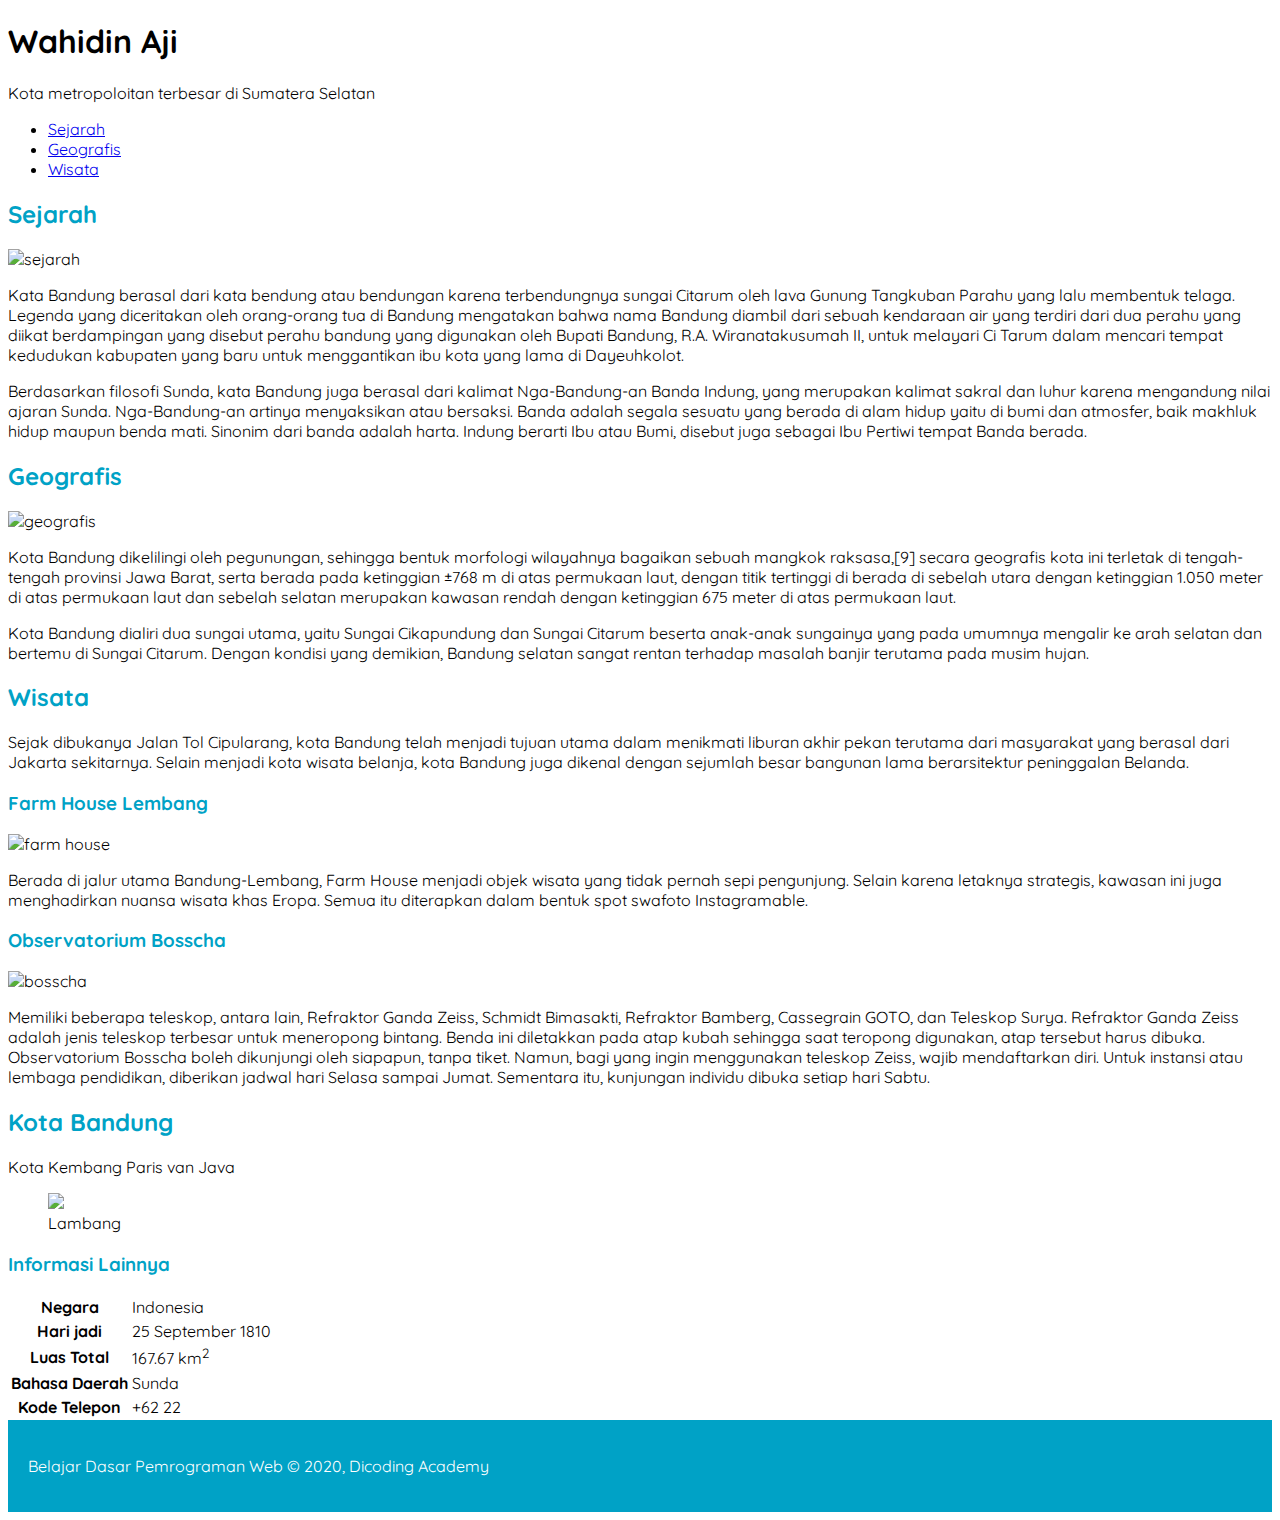
==== index.html @ 47b5a6c7 "custom font-face" ====
<!DOCTYPE html>
<html lang="en">

<head>
  <meta charset="UTF-8">
  <meta name="viewport" content="width=device-width, initial-scale=1.0">
  <title>Element Body</title>
  <link rel="stylesheet" href="./assets/styles/style.css">
  
  <!-- <link href="https://fonts.googleapis.com/css?family=Quicksand&display=swap" rel="stylesheet"> -->
</head>

<body>
  <header>
    <h1>Wahidin Aji</h1>
    <p>Kota metropoloitan terbesar di Sumatera Selatan</p>
    <nav>
      <ul>
        <li><a href="#sejarah">Sejarah</a></li>
        <li><a href="#geografis">Geografis</a></li>
        <li><a href="#wisata">Wisata</a></li>
      </ul>
    </nav>
  </header>
  <main>
    <div id="content">
      <article id="sejarah">
        <h2>Sejarah</h2>
        <img src="assets/image/t-slider1.png" alt="sejarah">
        <p>Kata Bandung berasal dari kata bendung atau bendungan karena terbendungnya sungai Citarum oleh lava Gunung
          Tangkuban Parahu yang lalu membentuk telaga. Legenda yang diceritakan oleh orang-orang tua di
          Bandung mengatakan bahwa nama Bandung diambil dari sebuah kendaraan air yang terdiri dari dua perahu yang
          diikat
          berdampingan yang disebut perahu bandung yang digunakan oleh Bupati Bandung, R.A. Wiranatakusumah II, untuk
          melayari Ci Tarum dalam mencari tempat kedudukan kabupaten yang baru untuk
          menggantikan ibu kota yang lama di Dayeuhkolot. </p>

        <p>Berdasarkan filosofi Sunda, kata Bandung juga berasal dari kalimat Nga-Bandung-an Banda Indung, yang
          merupakan
          kalimat sakral dan luhur karena mengandung nilai ajaran Sunda. Nga-Bandung-an artinya menyaksikan atau
          bersaksi.
          Banda adalah segala sesuatu yang berada di alam hidup yaitu di bumi dan atmosfer, baik makhluk hidup maupun
          benda mati. Sinonim dari banda adalah harta. Indung berarti Ibu atau Bumi, disebut juga sebagai Ibu Pertiwi
          tempat Banda berada.</p>
      </article>
      <article id="geografis">
        <h2>Geografis</h2>
        <img src="assets/image/widget-i5.png" alt="geografis">
        <p>Kota Bandung dikelilingi oleh pegunungan, sehingga bentuk morfologi wilayahnya bagaikan sebuah mangkok
          raksasa,[9] secara geografis kota ini terletak di tengah-tengah provinsi Jawa Barat, serta berada pada
          ketinggian ±768 m di atas permukaan laut, dengan titik tertinggi di berada di sebelah utara dengan
          ketinggian
          1.050 meter di atas permukaan laut dan sebelah selatan merupakan kawasan rendah dengan ketinggian 675 meter
          di
          atas permukaan laut.</p>

        <p>Kota Bandung dialiri dua sungai utama, yaitu Sungai Cikapundung dan Sungai Citarum beserta anak-anak
          sungainya
          yang pada umumnya mengalir ke arah selatan dan bertemu di Sungai Citarum. Dengan kondisi yang
          demikian, Bandung selatan sangat rentan terhadap masalah banjir terutama pada musim hujan.</p>
      </article>
      <article id="wisata">
        <section>
          <h2>Wisata</h2>
          <p>Sejak dibukanya Jalan Tol Cipularang, kota Bandung telah menjadi tujuan utama dalam menikmati liburan akhir
            pekan
            terutama dari masyarakat yang berasal dari Jakarta sekitarnya. Selain menjadi kota wisata belanja,
            kota Bandung juga dikenal dengan sejumlah besar bangunan lama berarsitektur peninggalan Belanda.</p>
        </section>
        <section>
          <h3>Farm House Lembang</h3>
          <img src="assets/image/hero-img.png" alt="farm house">
          <p>Berada di jalur utama Bandung-Lembang, Farm House menjadi objek wisata yang tidak pernah sepi pengunjung.
            Selain
            karena letaknya strategis, kawasan ini juga menghadirkan nuansa wisata khas Eropa. Semua itu diterapkan
            dalam
            bentuk spot swafoto Instagramable.</p>
        </section>
        <section>
          <h3>Observatorium Bosscha</h3>
          <img src="assets/image/about-img.png" alt="bosscha">
          <p>Memiliki beberapa teleskop, antara lain, Refraktor Ganda Zeiss, Schmidt Bimasakti, Refraktor Bamberg,
            Cassegrain
            GOTO, dan Teleskop Surya. Refraktor Ganda Zeiss adalah jenis teleskop terbesar untuk meneropong bintang.
            Benda
            ini diletakkan pada atap kubah sehingga saat teropong digunakan, atap tersebut harus dibuka. Observatorium
            Bosscha boleh dikunjungi oleh siapapun, tanpa tiket. Namun, bagi yang ingin
            menggunakan teleskop Zeiss, wajib mendaftarkan diri. Untuk instansi atau lembaga pendidikan, diberikan
            jadwal
            hari Selasa sampai Jumat. Sementara itu, kunjungan individu dibuka setiap hari Sabtu.</p>
        </section>
      </article>
    </div>
    <aside>
      <!-- <article>
        <h2>Kota Bandung</h2>
        <p>Kota Kembang Paris van Java</p>
        <figure>
          <img src="assets/image/i6.jpg">
          <figcaption>Lambang</figcaption>
        </figure>
      </article> -->
      <article>
        <header>
          <h2>Kota Bandung</h2>
          <p>Kota Kembang Paris van Java</p>
          <figure>
            <img src="assets/image/about-img.png">
            <figcaption>Lambang</figcaption>
          </figure>
        </header>
        <section>
          <h3>Informasi Lainnya</h3>
          <table>
            <tr>
              <th>Negara</th>
              <td>Indonesia</td>
            </tr>
            <tr>
              <th>Hari jadi</th>
              <td>25 September 1810</td>
            </tr>
            <tr>
              <th>Luas Total</th>
              <td>167.67 km<sup>2</sup></td>
            </tr>
            <tr>
              <th>Bahasa Daerah</th>
              <td>Sunda</td>
            </tr>
            <tr>
              <th>Kode Telepon</th>
              <td>+62 22</td>
            </tr>
          </table>
        </section>
      </article>
    </aside>
  </main>
  <footer>
    <p>Belajar Dasar Pemrograman Web &#169; 2020, Dicoding Academy</p>
  </footer>
</body>

</html>
---- assets/styles/style.css ----
@import url('https://fonts.googleapis.com/css?family=Quicksand&display=swap');

body {
  font-family: 'Quicksand', sans-serif;
}

/* @font-face {
  font-family: 'myFont';
  src: url(../font/lucida-calligraphy-italic.ttf);
}

body {
  font-family: 'myFont';
  text-transform: uppercase;
} */

h2,
h3 {
  color: #00a2c6;
}

footer {
  padding: 20px;
  color: white;
  background-color: #00a2c6;
}
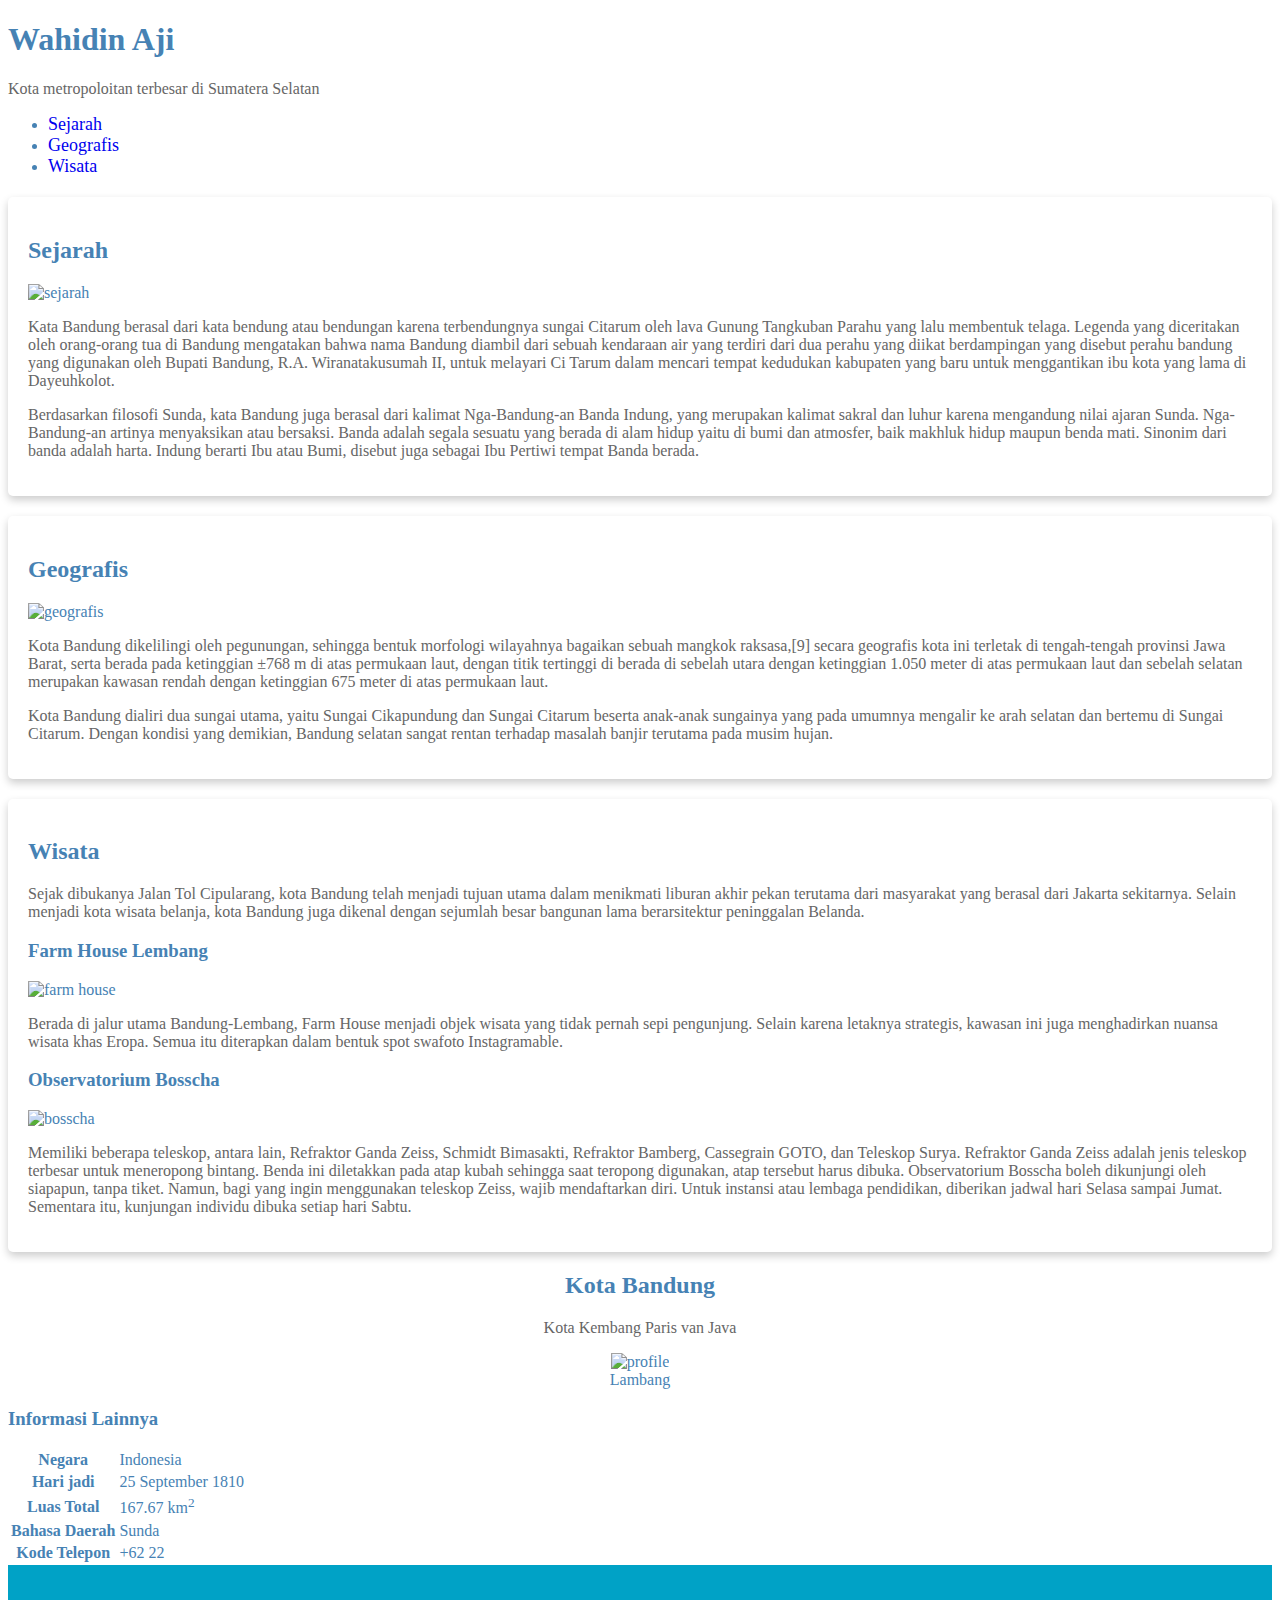
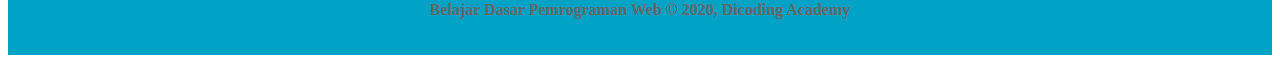
==== commit f22a0f3c: "card-styling" ====
--- a/index.html
+++ b/index.html
@@ -6,7 +6,7 @@
   <meta name="viewport" content="width=device-width, initial-scale=1.0">
   <title>Element Body</title>
   <link rel="stylesheet" href="./assets/styles/style.css">
-  
+
   <!-- <link href="https://fonts.googleapis.com/css?family=Quicksand&display=swap" rel="stylesheet"> -->
 </head>
 
@@ -24,9 +24,9 @@
   </header>
   <main>
     <div id="content">
-      <article id="sejarah">
+      <article id="sejarah" class="card">
         <h2>Sejarah</h2>
-        <img src="assets/image/t-slider1.png" alt="sejarah">
+        <img src="assets/image/about-img.png" alt="sejarah" class="featured-image">
         <p>Kata Bandung berasal dari kata bendung atau bendungan karena terbendungnya sungai Citarum oleh lava Gunung
           Tangkuban Parahu yang lalu membentuk telaga. Legenda yang diceritakan oleh orang-orang tua di
           Bandung mengatakan bahwa nama Bandung diambil dari sebuah kendaraan air yang terdiri dari dua perahu yang
@@ -43,9 +43,9 @@
           benda mati. Sinonim dari banda adalah harta. Indung berarti Ibu atau Bumi, disebut juga sebagai Ibu Pertiwi
           tempat Banda berada.</p>
       </article>
-      <article id="geografis">
+      <article id="geografis" class="card">
         <h2>Geografis</h2>
-        <img src="assets/image/widget-i5.png" alt="geografis">
+        <img src="assets/image/widget-i5.png" alt="geografis" class="featured-image">
         <p>Kota Bandung dikelilingi oleh pegunungan, sehingga bentuk morfologi wilayahnya bagaikan sebuah mangkok
           raksasa,[9] secara geografis kota ini terletak di tengah-tengah provinsi Jawa Barat, serta berada pada
           ketinggian ±768 m di atas permukaan laut, dengan titik tertinggi di berada di sebelah utara dengan
@@ -59,7 +59,7 @@
           yang pada umumnya mengalir ke arah selatan dan bertemu di Sungai Citarum. Dengan kondisi yang
           demikian, Bandung selatan sangat rentan terhadap masalah banjir terutama pada musim hujan.</p>
       </article>
-      <article id="wisata">
+      <article id="wisata" class="card">
         <section>
           <h2>Wisata</h2>
           <p>Sejak dibukanya Jalan Tol Cipularang, kota Bandung telah menjadi tujuan utama dalam menikmati liburan akhir
@@ -69,7 +69,7 @@
         </section>
         <section>
           <h3>Farm House Lembang</h3>
-          <img src="assets/image/hero-img.png" alt="farm house">
+          <img src="assets/image/hero-img.png" alt="farm house" class="featured-image">
           <p>Berada di jalur utama Bandung-Lembang, Farm House menjadi objek wisata yang tidak pernah sepi pengunjung.
             Selain
             karena letaknya strategis, kawasan ini juga menghadirkan nuansa wisata khas Eropa. Semua itu diterapkan
@@ -78,7 +78,7 @@
         </section>
         <section>
           <h3>Observatorium Bosscha</h3>
-          <img src="assets/image/about-img.png" alt="bosscha">
+          <img src="assets/image/about-img.png" alt="bosscha" class="featured-image">
           <p>Memiliki beberapa teleskop, antara lain, Refraktor Ganda Zeiss, Schmidt Bimasakti, Refraktor Bamberg,
             Cassegrain
             GOTO, dan Teleskop Surya. Refraktor Ganda Zeiss adalah jenis teleskop terbesar untuk meneropong bintang.
@@ -92,20 +92,12 @@
       </article>
     </div>
     <aside>
-      <!-- <article>
-        <h2>Kota Bandung</h2>
-        <p>Kota Kembang Paris van Java</p>
-        <figure>
-          <img src="assets/image/i6.jpg">
-          <figcaption>Lambang</figcaption>
-        </figure>
-      </article> -->
-      <article>
+      <article class="profile" class="card">
         <header>
           <h2>Kota Bandung</h2>
           <p>Kota Kembang Paris van Java</p>
           <figure>
-            <img src="assets/image/about-img.png">
+            <img src="assets/image/about-img.png" alt="profile">
             <figcaption>Lambang</figcaption>
           </figure>
         </header>
--- a/assets/styles/style.css
+++ b/assets/styles/style.css
@@ -1,26 +1,59 @@
-@import url('https://fonts.googleapis.com/css?family=Quicksand&display=swap');
-
-body {
-  font-family: 'Quicksand', sans-serif;
+nav a {
+  font-size: 18px;
+  font-weight: 400;
+  text-decoration: none;
 }
 
-/* @font-face {
-  font-family: 'myFont';
-  src: url(../font/lucida-calligraphy-italic.ttf);
+nav a:hover {
+  font-weight: 600;
+}
+
+.profile header {
+  text-align: center;
+}
+
+footer {
+  font-weight: bold;
+  text-align: center;
+  background: #00a2c6;
+  color: white;
+  padding: 20px;
+}
+
+p {
+  color: gray;
+}
+
+p {
+  color: #666666;
+}
+
+p {
+  color: #666;
+}
+
+p {
+  color: rgb(102, 102, 102);
 }
 
 body {
-  font-family: 'myFont';
-  text-transform: uppercase;
-} */
-
-h2,
-h3 {
-  color: #00a2c6;
+  color: steelblue;
 }
 
-footer {
+.featured-image {
+  width: 100%;
+  max-height: 300px;
+  object-fit: cover;
+  object-position: center;
+}
+
+.profile img {
+  width: 200px;
+}
+
+.card {
+  box-shadow: 0 4px 8px 0 rgb(0, 0, 0, 0.2);
+  border-radius: 5px;
   padding: 20px;
-  color: white;
-  background-color: #00a2c6;
+  margin-top: 20px;
 }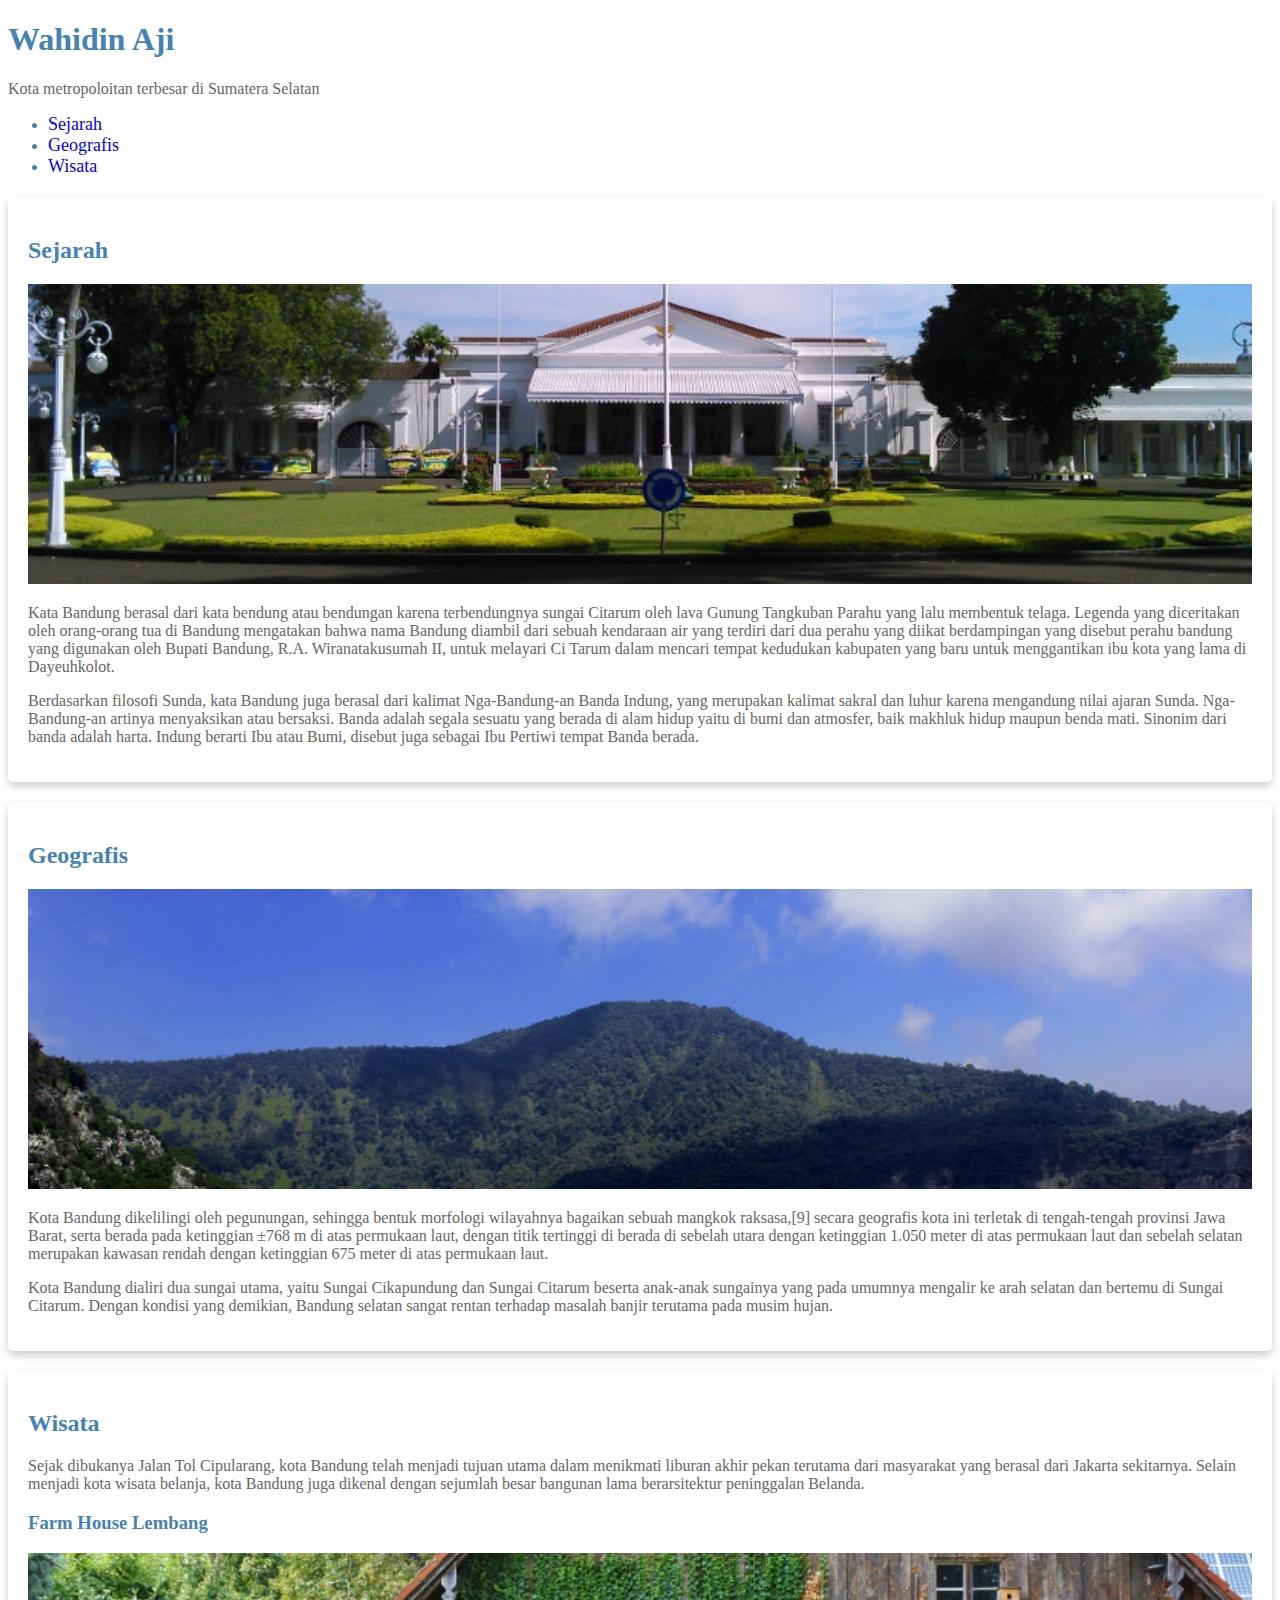
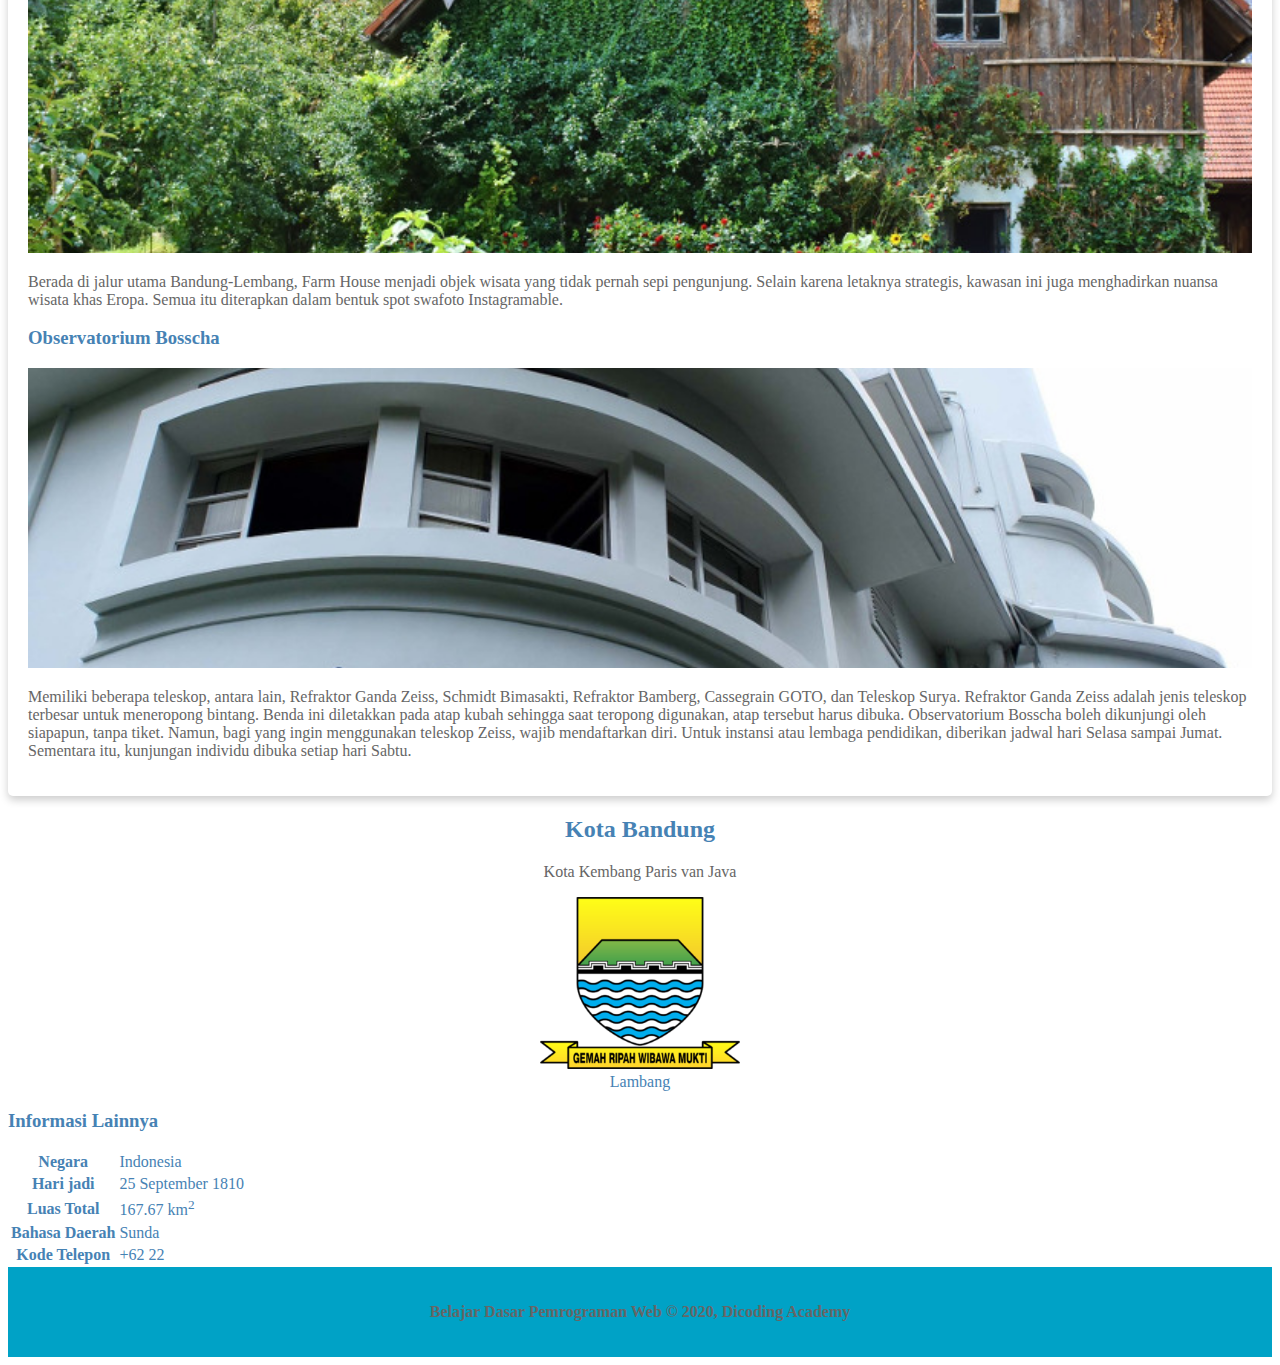
==== commit 6d5ffe91: "update indexinex fix" ====
--- a/index.html
+++ b/index.html
@@ -4,16 +4,19 @@
 <head>
   <meta charset="UTF-8">
   <meta name="viewport" content="width=device-width, initial-scale=1.0">
+  <!-- <meta name="viewport" content="width=device-width, initial-scale=1"> -->
   <title>Element Body</title>
   <link rel="stylesheet" href="./assets/styles/style.css">
 
-  <!-- <link href="https://fonts.googleapis.com/css?family=Quicksand&display=swap" rel="stylesheet"> -->
+  <link href="https://fonts.googleapis.com/css?family=Quicksand&display=swap" rel="stylesheet">
 </head>
 
 <body>
   <header>
-    <h1>Wahidin Aji</h1>
-    <p>Kota metropoloitan terbesar di Sumatera Selatan</p>
+    <div class="jumbroton">
+      <h1>Wahidin Aji</h1>
+      <p>Kota metropoloitan terbesar di Sumatera Selatan</p>
+    </div>
     <nav>
       <ul>
         <li><a href="#sejarah">Sejarah</a></li>
@@ -26,7 +29,7 @@
     <div id="content">
       <article id="sejarah" class="card">
         <h2>Sejarah</h2>
-        <img src="assets/image/about-img.png" alt="sejarah" class="featured-image">
+        <img src="assets/image/history.jpg" alt="sejarah" class="featured-image">
         <p>Kata Bandung berasal dari kata bendung atau bendungan karena terbendungnya sungai Citarum oleh lava Gunung
           Tangkuban Parahu yang lalu membentuk telaga. Legenda yang diceritakan oleh orang-orang tua di
           Bandung mengatakan bahwa nama Bandung diambil dari sebuah kendaraan air yang terdiri dari dua perahu yang
@@ -45,7 +48,7 @@
       </article>
       <article id="geografis" class="card">
         <h2>Geografis</h2>
-        <img src="assets/image/widget-i5.png" alt="geografis" class="featured-image">
+        <img src="assets/image/geografis.jpg" alt="geografis" class="featured-image">
         <p>Kota Bandung dikelilingi oleh pegunungan, sehingga bentuk morfologi wilayahnya bagaikan sebuah mangkok
           raksasa,[9] secara geografis kota ini terletak di tengah-tengah provinsi Jawa Barat, serta berada pada
           ketinggian ±768 m di atas permukaan laut, dengan titik tertinggi di berada di sebelah utara dengan
@@ -69,7 +72,7 @@
         </section>
         <section>
           <h3>Farm House Lembang</h3>
-          <img src="assets/image/hero-img.png" alt="farm house" class="featured-image">
+          <img src="assets/image/farm-house.jpg" alt="farm house" class="featured-image">
           <p>Berada di jalur utama Bandung-Lembang, Farm House menjadi objek wisata yang tidak pernah sepi pengunjung.
             Selain
             karena letaknya strategis, kawasan ini juga menghadirkan nuansa wisata khas Eropa. Semua itu diterapkan
@@ -78,7 +81,7 @@
         </section>
         <section>
           <h3>Observatorium Bosscha</h3>
-          <img src="assets/image/about-img.png" alt="bosscha" class="featured-image">
+          <img src="assets/image/bosscha.jpg" alt="bosscha" class="featured-image">
           <p>Memiliki beberapa teleskop, antara lain, Refraktor Ganda Zeiss, Schmidt Bimasakti, Refraktor Bamberg,
             Cassegrain
             GOTO, dan Teleskop Surya. Refraktor Ganda Zeiss adalah jenis teleskop terbesar untuk meneropong bintang.
@@ -97,7 +100,7 @@
           <h2>Kota Bandung</h2>
           <p>Kota Kembang Paris van Java</p>
           <figure>
-            <img src="assets/image/about-img.png" alt="profile">
+            <img src="assets/image/bandung.png" alt="profile">
             <figcaption>Lambang</figcaption>
           </figure>
         </header>
